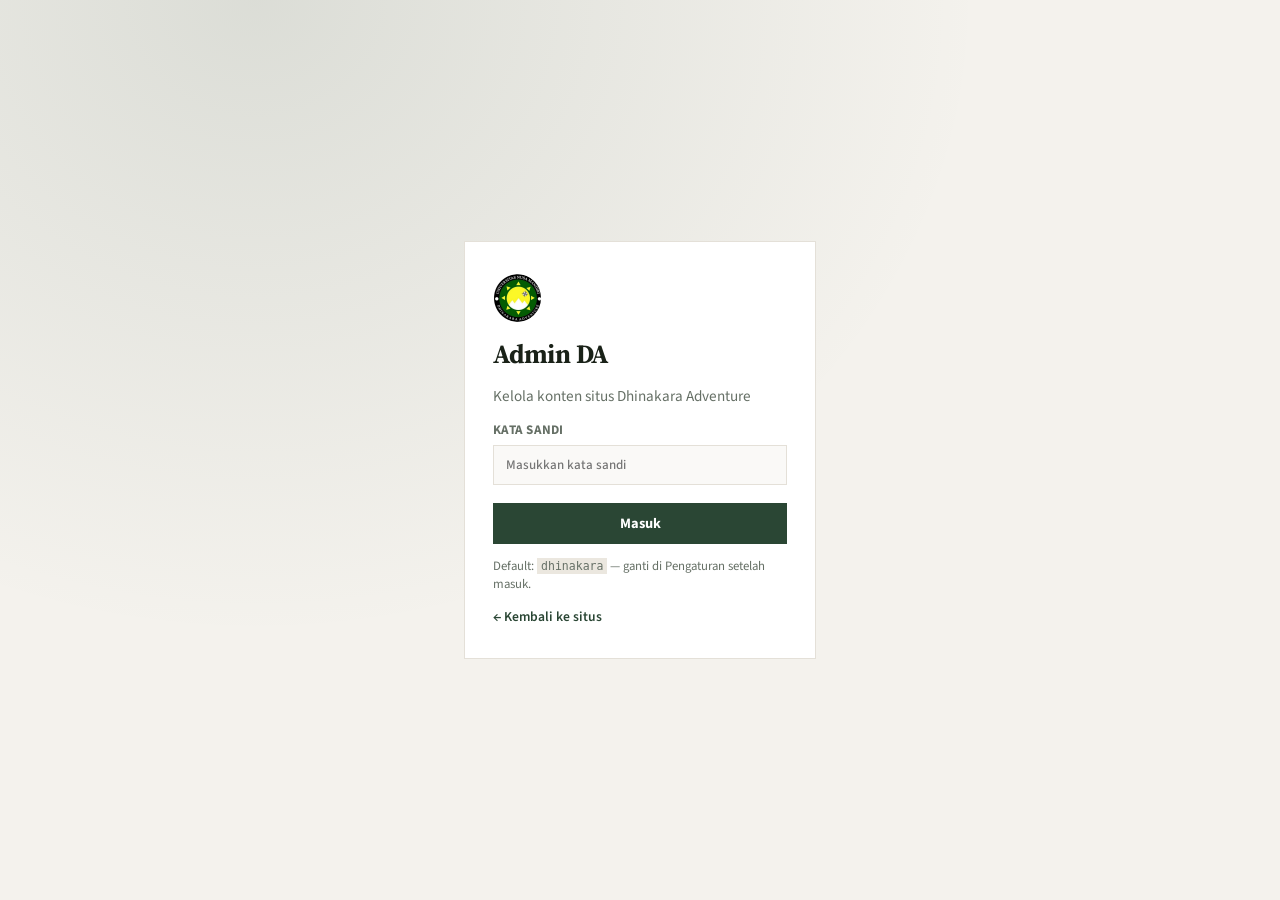
==== admin/index.html @ 502d2a69 "Initial commit: website Dhinakara Adventure UKM UNM" ====
<!DOCTYPE html>
<html lang="id">
<head>
  <meta charset="UTF-8">
  <meta name="viewport" content="width=device-width, initial-scale=1.0">
  <title>Admin — Dhinakara Adventure</title>
  <meta name="robots" content="noindex, nofollow">
  <link rel="icon" type="image/png" href="../assets/img/logo.png">
  <link rel="preconnect" href="https://fonts.googleapis.com">
  <link rel="preconnect" href="https://fonts.gstatic.com" crossorigin>
  <link href="https://fonts.googleapis.com/css2?family=Source+Sans+3:wght@400;500;600;700&family=Source+Serif+4:opsz,wght@8..60,600;8..60,700&display=swap" rel="stylesheet">
  <link rel="stylesheet" href="admin.css">
</head>
<body>
  <div id="login-screen" class="login-screen">
    <form id="login-form" class="login-card">
      <img src="../assets/img/logo.png" alt="" class="login-logo">
      <h1>Admin DA</h1>
      <p>Kelola konten situs Dhinakara Adventure</p>
      <label>
        Kata sandi
        <input type="password" id="login-pass" required autocomplete="current-password" placeholder="Masukkan kata sandi">
      </label>
      <button type="submit" class="btn btn-primary">Masuk</button>
      <p class="login-hint">Default: <code>dhinakara</code> — ganti di Pengaturan setelah masuk.</p>
      <a href="../index.html" class="login-back">← Kembali ke situs</a>
    </form>
  </div>

  <div id="app" class="app hidden">
    <aside class="sidebar">
      <div class="sidebar-brand">
        <img src="../assets/img/logo.png" alt="">
        <div>
          <strong>Admin DA</strong>
          <span>CMS situs</span>
        </div>
      </div>
      <nav class="sidebar-nav">
        <button type="button" data-tab="dashboard" class="nav-item active">Dashboard</button>
        <button type="button" data-tab="news" class="nav-item">Berita</button>
        <button type="button" data-tab="events" class="nav-item">Agenda</button>
        <button type="button" data-tab="gallery" class="nav-item">Galeri</button>
        <button type="button" data-tab="divisions" class="nav-item">Divisi</button>
        <button type="button" data-tab="struktur" class="nav-item">Struktur</button>
        <button type="button" data-tab="hero" class="nav-item">Hero</button>
        <button type="button" data-tab="site" class="nav-item">Identitas</button>
        <button type="button" data-tab="settings" class="nav-item">Pengaturan</button>
      </nav>
      <div class="sidebar-foot">
        <a href="../index.html" target="_blank" rel="noopener">Lihat situs ↗</a>
        <button type="button" id="btn-logout" class="btn-text">Keluar</button>
      </div>
    </aside>

    <main class="main">
      <header class="topbar">
        <h2 id="page-title">Dashboard</h2>
        <div class="topbar-actions">
          <button type="button" id="btn-save" class="btn btn-primary">Simpan perubahan</button>
          <button type="button" id="btn-export" class="btn btn-ghost">Export data.js</button>
        </div>
      </header>
      <p id="toast" class="toast hidden" role="status"></p>

      <section id="tab-dashboard" class="panel active">
        <div class="stat-grid">
          <div class="stat-card"><span id="stat-news">0</span><label>Berita</label></div>
          <div class="stat-card"><span id="stat-events">0</span><label>Agenda</label></div>
          <div class="stat-card"><span id="stat-gallery">0</span><label>Foto galeri</label></div>
          <div class="stat-card"><span id="stat-struktur">0</span><label>Jabatan BPH</label></div>
        </div>
        <div class="callout">
          <h3>Cara memakai admin</h3>
          <ol>
            <li>Edit konten di menu kiri, lalu klik <strong>Simpan perubahan</strong>.</li>
            <li>Foto bisa diunggah dari perangkat (atau tetap pakai URL). File akan dikompres otomatis.</li>
            <li>Perubahan langsung terlihat di situs (browser yang sama) via penyimpanan lokal.</li>
            <li>Untuk deploy permanen: klik <strong>Export data.js</strong>, ganti file <code>js/data.js</code> di hosting.</li>
          </ol>
        </div>
      </section>

      <section id="tab-news" class="panel">
        <div class="panel-head">
          <p>Kelola berita / kegiatan — unggah foto dari perangkat atau tempel URL.</p>
          <button type="button" class="btn btn-primary" data-add="news">+ Tambah berita</button>
        </div>
        <div id="list-news" class="item-list"></div>
      </section>

      <section id="tab-events" class="panel">
        <div class="panel-head">
          <p>Agenda mendatang di beranda.</p>
          <button type="button" class="btn btn-primary" data-add="events">+ Tambah agenda</button>
        </div>
        <div id="list-events" class="item-list"></div>
      </section>

      <section id="tab-gallery" class="panel">
        <div class="panel-head">
          <p>Foto galeri — unggah dari perangkat atau tempel URL.</p>
          <button type="button" class="btn btn-primary" data-add="gallery">+ Tambah foto</button>
        </div>
        <div id="list-gallery" class="item-list"></div>
      </section>

      <section id="tab-divisions" class="panel">
        <div class="panel-head">
          <p>Tiga divisi di beranda — unggah foto lapangan untuk masing-masing.</p>
        </div>
        <div id="list-divisions" class="item-list"></div>
      </section>

      <section id="tab-struktur" class="panel">
        <div class="callout struktur-guide">
          <h3>Cara isi struktur BPH</h3>
          <p>Yang Anda isi di sini akan tampil sebagai <strong>bagan kepengurusan</strong> di halaman Profil.</p>
          <div class="struktur-guide-bagan" aria-hidden="true">
            <div class="sg-row"><span class="sg-lead-text">Ketua Umum</span></div>
            <div class="sg-line"></div>
            <div class="sg-row"><span>Sekretaris</span><span>Bendahara</span></div>
            <div class="sg-line"></div>
            <div class="sg-row"><span>Kordiv</span><span>Peralatan</span><span>Medis</span><span>Humas</span></div>
          </div>
          <ol>
            <li>Isi <strong>periode kepengurusan</strong> (contoh: 2025 / 2026).</li>
            <li>Untuk tiap jabatan, isi <strong>nama pengurus</strong>. Boleh dikosongkan jika belum dipublikasikan.</li>
            <li>Klik <strong>Simpan perubahan</strong>, lalu buka Profil untuk melihat hasilnya.</li>
          </ol>
        </div>

        <div class="struktur-meta">
          <h3 class="struktur-section-title">1. Informasi periode</h3>
          <div class="form-grid form-grid-2">
            <label>
              Periode kepengurusan
              <input type="text" id="struktur-periode" placeholder="Contoh: 2025 / 2026">
              <span class="field-hint">Tahun masa jabatan BPH saat ini.</span>
            </label>
            <label>
              Keterangan singkat
              <input type="text" id="struktur-catatan" placeholder="Contoh: Badan Pengurus Harian (BPH)">
              <span class="field-hint">Teks di bawah judul “Struktur organisasi”.</span>
            </label>
          </div>
        </div>

        <h3 class="struktur-section-title">2. Isi nama pengurus per jabatan</h3>
        <p class="struktur-section-lead">Jabatan sudah mengikuti AD/ART. Admin hanya perlu mengganti <strong>nama</strong> (dan boleh menyunting deskripsi).</p>
        <div id="list-struktur" class="item-list struktur-list"></div>
        <div class="struktur-actions">
          <button type="button" id="btn-restore-struktur" class="btn btn-ghost">Pulihkan contoh struktur bawaan</button>
          <a class="btn btn-ghost" href="../profil.html#kepengurusan" target="_blank" rel="noopener">Lihat di Profil ↗</a>
        </div>
      </section>

      <section id="tab-hero" class="panel">
        <div class="panel-head">
          <p>Slideshow hero beranda — unggah foto atau tempel URL.</p>
          <button type="button" class="btn btn-primary" data-add="hero">+ Tambah slide</button>
        </div>
        <div id="list-hero" class="item-list"></div>
      </section>

      <section id="tab-site" class="panel">
        <div class="panel-head">
          <p>Identitas publik situs (tanpa nomor/email pribadi).</p>
        </div>
        <div class="form-grid form-grid-2">
          <label>Nama UKM
            <input type="text" id="site-name">
          </label>
          <label>Universitas
            <input type="text" id="site-university">
          </label>
          <label>Tagline
            <input type="text" id="site-tagline">
          </label>
          <label>Instagram URL
            <input type="url" id="site-ig">
          </label>
          <label>Label Instagram
            <input type="text" id="site-ig-label">
          </label>
          <label>Alamat baris 3
            <input type="text" id="site-addr3">
          </label>
        </div>
        <label class="block-label">Deskripsi singkat
          <textarea id="site-desc" rows="4"></textarea>
        </label>
      </section>

      <section id="tab-settings" class="panel">
        <div class="callout">
          <h3>Keamanan</h3>
          <p>Admin ini berjalan di browser (tanpa server). Jangan bagikan kata sandi. Untuk produksi, batasi akses folder <code>/admin</code> di hosting.</p>
        </div>
        <div class="form-grid">
          <label>Kata sandi baru
            <input type="password" id="new-pass" placeholder="Minimal 6 karakter" autocomplete="new-password">
          </label>
          <label>Ulangi kata sandi
            <input type="password" id="new-pass2" autocomplete="new-password">
          </label>
        </div>
        <button type="button" id="btn-pass" class="btn btn-primary" style="margin-top:1rem">Ganti kata sandi</button>
        <hr class="sep">
        <button type="button" id="btn-reset" class="btn btn-danger">Reset semua ke data bawaan</button>
      </section>
    </main>
  </div>

  <script src="../js/data.js"></script>
  <script src="admin.js"></script>
</body>
</html>
---- admin/admin.css ----
:root {
  --bg: #f4f2ed;
  --panel: #ffffff;
  --ink: #1a2218;
  --muted: #667066;
  --forest: #2a4634;
  --line: #e4e0d8;
  --danger: #9b2c2c;
  --accent: #b8920a;
  --sidebar: #18261c;
}

* { box-sizing: border-box; }
html, body {
  margin: 0;
  min-height: 100%;
  font-family: "Source Sans 3", Segoe UI, sans-serif;
  color: var(--ink);
  background: var(--bg);
}
.hidden { display: none !important; }
code {
  font-size: 0.9em;
  background: #ebe7df;
  padding: 0.1em 0.35em;
}

.btn {
  display: inline-flex;
  align-items: center;
  justify-content: center;
  gap: 0.35rem;
  padding: 0.55rem 1rem;
  border: 1px solid transparent;
  font: inherit;
  font-weight: 700;
  font-size: 0.9rem;
  cursor: pointer;
  text-decoration: none;
  color: inherit;
  background: transparent;
}
.btn-primary {
  background: var(--forest);
  color: #fff;
}
.btn-primary:hover { background: #1e3426; }
.btn-ghost {
  border-color: var(--line);
  background: #fff;
}
.btn-ghost:hover { border-color: var(--forest); }
.btn-danger {
  background: #fff;
  border-color: #e8b4b4;
  color: var(--danger);
}
.btn-danger:hover { background: #fdf2f2; }
.btn-text {
  background: none;
  border: 0;
  color: rgba(255,255,255,0.7);
  font: inherit;
  font-size: 0.85rem;
  cursor: pointer;
  padding: 0;
}
.btn-text:hover { color: #fff; }
.btn-sm {
  padding: 0.35rem 0.7rem;
  font-size: 0.8rem;
}

/* Login */
.login-screen {
  min-height: 100vh;
  display: grid;
  place-items: center;
  padding: 1.5rem;
  background:
    radial-gradient(ellipse at 20% 0%, rgba(42,70,52,0.12), transparent 50%),
    var(--bg);
}
.login-card {
  width: 100%;
  max-width: 22rem;
  background: var(--panel);
  border: 1px solid var(--line);
  padding: 2rem 1.75rem;
  display: flex;
  flex-direction: column;
  gap: 0.85rem;
}
.login-logo {
  width: 3rem;
  height: 3rem;
  border-radius: 999px;
  object-fit: cover;
}
.login-card h1 {
  margin: 0;
  font-family: "Source Serif 4", Georgia, serif;
  font-size: 1.65rem;
  letter-spacing: -0.02em;
}
.login-card > p {
  margin: 0;
  color: var(--muted);
  font-size: 0.95rem;
}
.login-card label {
  display: flex;
  flex-direction: column;
  gap: 0.35rem;
  font-size: 0.82rem;
  font-weight: 700;
  color: var(--muted);
}
.login-card input {
  font: inherit;
  font-weight: 500;
  color: var(--ink);
  padding: 0.65rem 0.75rem;
  border: 1px solid var(--line);
  background: #faf9f7;
}
.login-card .btn { width: 100%; margin-top: 0.25rem; }
.login-hint {
  font-size: 0.8rem !important;
  color: var(--muted);
}
.login-back {
  font-size: 0.85rem;
  color: var(--forest);
  font-weight: 600;
  text-decoration: none;
}
.login-back:hover { text-decoration: underline; }

/* App shell */
.app {
  display: grid;
  grid-template-columns: 15.5rem 1fr;
  min-height: 100vh;
}
.sidebar {
  background: var(--sidebar);
  color: #fff;
  padding: 1.25rem 1rem;
  display: flex;
  flex-direction: column;
  gap: 1.25rem;
  position: sticky;
  top: 0;
  height: 100vh;
}
.sidebar-brand {
  display: flex;
  align-items: center;
  gap: 0.7rem;
  padding: 0 0.35rem;
}
.sidebar-brand img {
  width: 2.25rem;
  height: 2.25rem;
  border-radius: 999px;
  object-fit: cover;
}
.sidebar-brand strong {
  display: block;
  font-size: 0.95rem;
}
.sidebar-brand span {
  display: block;
  font-size: 0.72rem;
  opacity: 0.6;
}
.sidebar-nav {
  display: flex;
  flex-direction: column;
  gap: 0.2rem;
  flex: 1;
}
.nav-item {
  text-align: left;
  background: transparent;
  border: 0;
  color: rgba(255,255,255,0.72);
  font: inherit;
  font-size: 0.9rem;
  font-weight: 600;
  padding: 0.55rem 0.75rem;
  cursor: pointer;
}
.nav-item:hover { color: #fff; background: rgba(255,255,255,0.06); }
.nav-item.active {
  color: #fff;
  background: rgba(255,255,255,0.1);
}
.sidebar-foot {
  display: flex;
  flex-direction: column;
  gap: 0.65rem;
  padding: 0.5rem 0.35rem 0;
  border-top: 1px solid rgba(255,255,255,0.1);
}
.sidebar-foot a {
  color: rgba(255,255,255,0.7);
  font-size: 0.85rem;
  text-decoration: none;
}
.sidebar-foot a:hover { color: #fff; }

.main {
  padding: 1.25rem 1.5rem 2.5rem;
  max-width: 58rem;
}
.topbar {
  display: flex;
  flex-wrap: wrap;
  align-items: center;
  justify-content: space-between;
  gap: 0.75rem;
  margin-bottom: 1rem;
}
.topbar h2 {
  margin: 0;
  font-family: "Source Serif 4", Georgia, serif;
  font-size: 1.55rem;
  letter-spacing: -0.02em;
}
.topbar-actions {
  display: flex;
  flex-wrap: wrap;
  gap: 0.5rem;
}

.toast {
  background: #e8efe6;
  border: 1px solid #c5d6c4;
  color: var(--forest);
  padding: 0.65rem 0.9rem;
  font-size: 0.9rem;
  font-weight: 600;
  margin-bottom: 1rem;
}
.toast.error {
  background: #fdf2f2;
  border-color: #e8b4b4;
  color: var(--danger);
}

.panel { display: none; }
.panel.active { display: block; }

.stat-grid {
  display: grid;
  grid-template-columns: repeat(2, 1fr);
  gap: 0.85rem;
  margin-bottom: 1.25rem;
}
@media (min-width: 700px) {
  .stat-grid { grid-template-columns: repeat(4, 1fr); }
}
.stat-card {
  background: var(--panel);
  border: 1px solid var(--line);
  padding: 1.15rem 1rem;
}
.stat-card span {
  display: block;
  font-family: "Source Serif 4", Georgia, serif;
  font-size: 1.85rem;
  font-weight: 700;
  color: var(--forest);
  line-height: 1;
}
.stat-card label {
  display: block;
  margin-top: 0.4rem;
  font-size: 0.82rem;
  color: var(--muted);
}

.callout {
  background: var(--panel);
  border: 1px solid var(--line);
  padding: 1.25rem 1.35rem;
}
.callout h3 {
  margin: 0 0 0.5rem;
  font-family: "Source Serif 4", Georgia, serif;
  font-size: 1.15rem;
}
.callout p, .callout ol {
  margin: 0;
  color: var(--muted);
  font-size: 0.95rem;
  line-height: 1.55;
}
.callout ol { padding-left: 1.2rem; }
.callout li + li { margin-top: 0.35rem; }

.panel-head {
  display: flex;
  flex-wrap: wrap;
  align-items: center;
  justify-content: space-between;
  gap: 0.75rem;
  margin-bottom: 1rem;
}
.panel-head p {
  margin: 0;
  color: var(--muted);
  font-size: 0.95rem;
  max-width: 36rem;
}

.item-list {
  display: flex;
  flex-direction: column;
  gap: 0.85rem;
}
.item-card {
  background: var(--panel);
  border: 1px solid var(--line);
  padding: 1rem 1.1rem;
}
.item-card-head {
  display: flex;
  align-items: center;
  justify-content: space-between;
  gap: 0.5rem;
  margin-bottom: 0.75rem;
}
.item-card-head strong {
  font-size: 0.9rem;
}
.item-actions { display: flex; gap: 0.35rem; }

.form-grid {
  display: grid;
  gap: 0.75rem;
}
.form-grid-2 {
  grid-template-columns: 1fr;
}
@media (min-width: 700px) {
  .form-grid-2 { grid-template-columns: 1fr 1fr; }
}
label, .block-label {
  display: flex;
  flex-direction: column;
  gap: 0.3rem;
  font-size: 0.78rem;
  font-weight: 700;
  letter-spacing: 0.02em;
  text-transform: uppercase;
  color: var(--muted);
}
.block-label { margin-top: 1rem; }
input, textarea, select {
  font: inherit;
  font-weight: 500;
  font-size: 0.95rem;
  text-transform: none;
  letter-spacing: normal;
  color: var(--ink);
  padding: 0.55rem 0.65rem;
  border: 1px solid var(--line);
  background: #faf9f7;
  width: 100%;
}
textarea { resize: vertical; min-height: 5rem; }
.sep {
  border: 0;
  border-top: 1px solid var(--line);
  margin: 1.75rem 0;
}

/* Struktur admin — panduan jelas */
.field-hint {
  display: block;
  margin-top: 0.25rem;
  font-size: 0.78rem;
  font-weight: 500;
  letter-spacing: normal;
  text-transform: none;
  color: #8a9188;
  line-height: 1.35;
}
.struktur-guide { margin-bottom: 1.5rem; }
.struktur-guide-bagan {
  margin: 1rem 0;
  padding: 1rem;
  background: #f7f5f1;
  border: 1px dashed #d5cfc4;
  display: flex;
  flex-direction: column;
  align-items: center;
  gap: 0.55rem;
}
.sg-row {
  display: flex;
  flex-wrap: wrap;
  justify-content: center;
  gap: 1rem 1.5rem;
  font-size: 0.78rem;
  font-weight: 600;
  color: var(--ink);
}
.sg-lead-text {
  font-family: "Source Serif 4", Georgia, serif;
  font-size: 1rem;
  font-weight: 700;
  color: var(--forest);
}
.sg-line {
  width: 1px;
  height: 0.85rem;
  background: #c4bdb2;
  margin: 0.35rem 0;
}
.struktur-meta {
  background: var(--panel);
  border: 1px solid var(--line);
  padding: 1.15rem 1.25rem;
  margin-bottom: 1.5rem;
}
.struktur-section-title {
  margin: 0 0 0.75rem;
  font-family: "Source Serif 4", Georgia, serif;
  font-size: 1.15rem;
  letter-spacing: -0.015em;
}
.struktur-section-lead {
  margin: -0.25rem 0 1rem;
  color: var(--muted);
  font-size: 0.92rem;
  line-height: 1.45;
}
.struktur-group-label {
  font-size: 0.78rem;
  font-weight: 700;
  letter-spacing: 0.06em;
  text-transform: uppercase;
  color: var(--forest);
  margin: 0.5rem 0 0.15rem;
  padding-top: 0.35rem;
}
.struktur-card-title {
  display: flex;
  flex-wrap: wrap;
  align-items: center;
  gap: 0.5rem;
}
.struktur-badge {
  font-size: 0.7rem;
  font-weight: 700;
  letter-spacing: 0.04em;
  text-transform: uppercase;
  background: #e8efe6;
  color: var(--forest);
  padding: 0.25rem 0.5rem;
}
.struktur-list .item-card {
  border-left: 3px solid var(--forest);
}
.struktur-actions {
  display: flex;
  flex-wrap: wrap;
  gap: 0.6rem;
  margin-top: 1.25rem;
}
label select {
  font: inherit;
  font-weight: 500;
  font-size: 0.95rem;
  text-transform: none;
  letter-spacing: normal;
  color: var(--ink);
  padding: 0.55rem 0.65rem;
  border: 1px solid var(--line);
  background: #faf9f7;
  width: 100%;
}

@media (max-width: 860px) {
  .app {
    grid-template-columns: 1fr;
  }
  .sidebar {
    position: relative;
    height: auto;
  }
  .sidebar-nav {
    flex-direction: row;
    flex-wrap: wrap;
  }
  .main { padding: 1rem; }
}

/* Image upload fields */
.img-field {
  margin-top: 0.85rem;
  padding-top: 0.85rem;
  border-top: 1px solid var(--line);
  display: flex;
  flex-direction: column;
  gap: 0.55rem;
}
.img-field-label {
  font-size: 0.78rem;
  font-weight: 700;
  letter-spacing: 0.02em;
  text-transform: uppercase;
  color: var(--muted);
}
.img-preview {
  width: 100%;
  max-width: 18rem;
  aspect-ratio: 4/3;
  background: #f0ece5;
  border: 1px dashed #d5cfc4;
  overflow: hidden;
  display: grid;
  place-items: center;
}
.img-preview.is-empty {
  color: #8a9188;
  font-size: 0.86rem;
  font-weight: 500;
}
.img-preview img {
  width: 100%;
  height: 100%;
  object-fit: cover;
  display: block;
}
.img-actions {
  display: flex;
  flex-wrap: wrap;
  gap: 0.45rem;
}
.img-upload-btn {
  cursor: pointer;
  margin: 0;
  text-transform: none;
  letter-spacing: normal;
  font-size: 0.8rem;
}
.img-upload-btn input { display: none; }
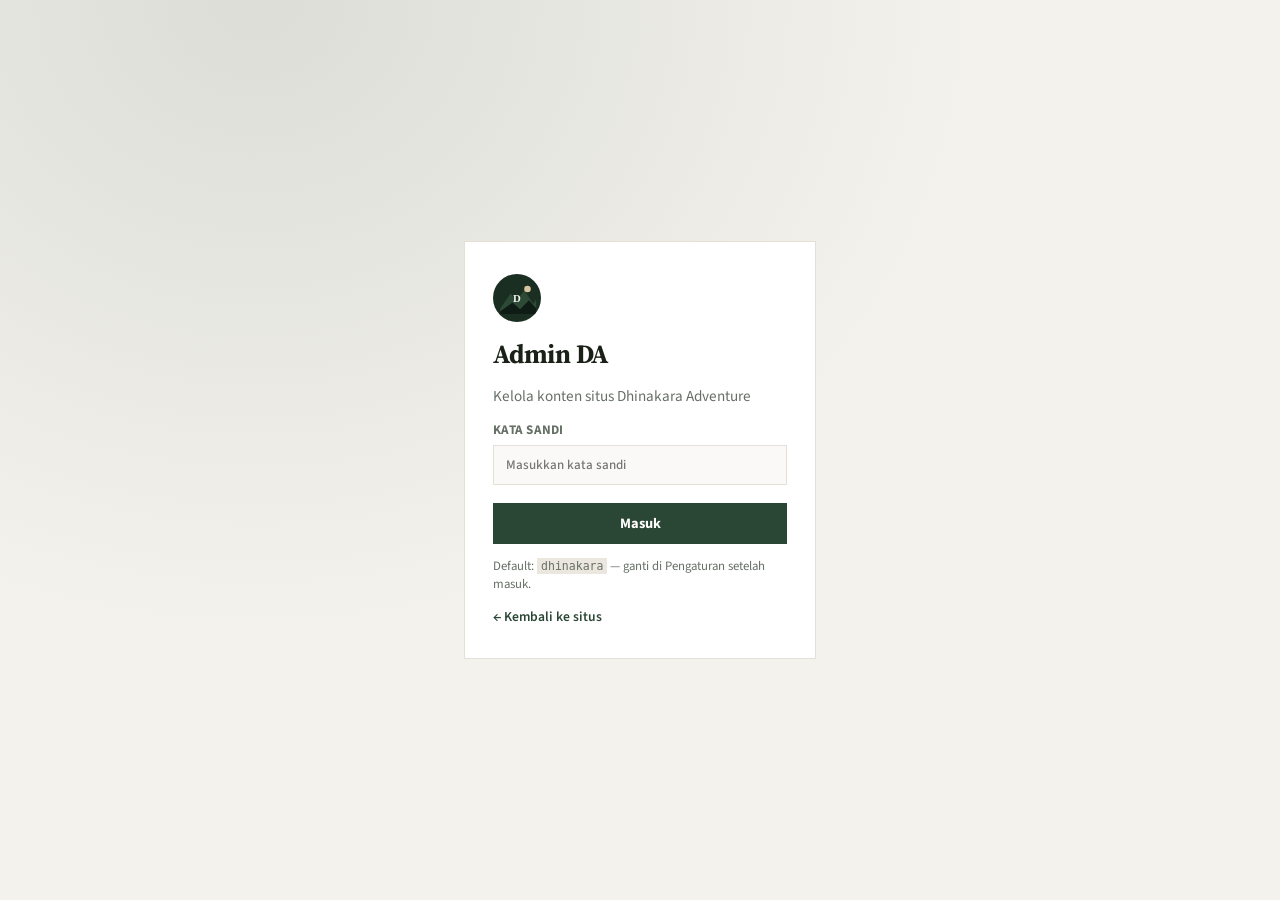
==== commit 7f7333b6: "Fix admin layout for Android and mobile browsers. Co-authored-by: Cursor <cursoragent@cursor.com>" ====
--- a/admin/index.html
+++ b/admin/index.html
@@ -2,10 +2,10 @@
 <html lang="id">
 <head>
   <meta charset="UTF-8">
-  <meta name="viewport" content="width=device-width, initial-scale=1.0">
+  <meta name="viewport" content="width=device-width, initial-scale=1.0, viewport-fit=cover">
   <title>Admin — Dhinakara Adventure</title>
   <meta name="robots" content="noindex, nofollow">
-  <link rel="icon" type="image/png" href="../assets/img/logo.png">
+  <link rel="icon" type="image/svg+xml" href="../assets/img/logo.svg">
   <link rel="preconnect" href="https://fonts.googleapis.com">
   <link rel="preconnect" href="https://fonts.gstatic.com" crossorigin>
   <link href="https://fonts.googleapis.com/css2?family=Source+Sans+3:wght@400;500;600;700&family=Source+Serif+4:opsz,wght@8..60,600;8..60,700&display=swap" rel="stylesheet">
@@ -14,12 +14,12 @@
 <body>
   <div id="login-screen" class="login-screen">
     <form id="login-form" class="login-card">
-      <img src="../assets/img/logo.png" alt="" class="login-logo">
+      <img src="../assets/img/logo.svg" alt="" class="login-logo">
       <h1>Admin DA</h1>
       <p>Kelola konten situs Dhinakara Adventure</p>
       <label>
         Kata sandi
-        <input type="password" id="login-pass" required autocomplete="current-password" placeholder="Masukkan kata sandi">
+        <input type="password" id="login-pass" required autocomplete="current-password" placeholder="Masukkan kata sandi" inputmode="text">
       </label>
       <button type="submit" class="btn btn-primary">Masuk</button>
       <p class="login-hint">Default: <code>dhinakara</code> — ganti di Pengaturan setelah masuk.</p>
@@ -29,14 +29,20 @@
 
   <div id="app" class="app hidden">
     <aside class="sidebar">
-      <div class="sidebar-brand">
-        <img src="../assets/img/logo.png" alt="">
-        <div>
-          <strong>Admin DA</strong>
-          <span>CMS situs</span>
+      <div class="sidebar-top">
+        <div class="sidebar-brand">
+          <img src="../assets/img/logo.svg" alt="">
+          <div>
+            <strong>Admin DA</strong>
+            <span>CMS situs</span>
+          </div>
+        </div>
+        <div class="sidebar-foot sidebar-foot-desktop">
+          <a href="../index.html" target="_blank" rel="noopener">Lihat situs ↗</a>
+          <button type="button" id="btn-logout" class="btn-text">Keluar</button>
         </div>
       </div>
-      <nav class="sidebar-nav">
+      <nav class="sidebar-nav" aria-label="Menu admin">
         <button type="button" data-tab="dashboard" class="nav-item active">Dashboard</button>
         <button type="button" data-tab="news" class="nav-item">Berita</button>
         <button type="button" data-tab="events" class="nav-item">Agenda</button>
@@ -47,9 +53,9 @@
         <button type="button" data-tab="site" class="nav-item">Identitas</button>
         <button type="button" data-tab="settings" class="nav-item">Pengaturan</button>
       </nav>
-      <div class="sidebar-foot">
+      <div class="sidebar-foot sidebar-foot-mobile">
         <a href="../index.html" target="_blank" rel="noopener">Lihat situs ↗</a>
-        <button type="button" id="btn-logout" class="btn-text">Keluar</button>
+        <button type="button" id="btn-logout-mobile" class="btn-text">Keluar</button>
       </div>
     </aside>
 
@@ -57,8 +63,8 @@
       <header class="topbar">
         <h2 id="page-title">Dashboard</h2>
         <div class="topbar-actions">
-          <button type="button" id="btn-save" class="btn btn-primary">Simpan perubahan</button>
-          <button type="button" id="btn-export" class="btn btn-ghost">Export data.js</button>
+          <button type="button" id="btn-save" class="btn btn-primary">Simpan</button>
+          <button type="button" id="btn-export" class="btn btn-ghost">Export</button>
         </div>
       </header>
       <p id="toast" class="toast hidden" role="status"></p>
--- a/admin/admin.css
+++ b/admin/admin.css
@@ -17,6 +17,8 @@
   font-family: "Source Sans 3", Segoe UI, sans-serif;
   color: var(--ink);
   background: var(--bg);
+  overflow-x: hidden;
+  -webkit-text-size-adjust: 100%;
 }
 .hidden { display: none !important; }
 code {
@@ -153,6 +155,12 @@
   position: sticky;
   top: 0;
   height: 100vh;
+  height: 100dvh;
+}
+.sidebar-top {
+  display: flex;
+  flex-direction: column;
+  gap: 1rem;
 }
 .sidebar-brand {
   display: flex;
@@ -165,6 +173,7 @@
   height: 2.25rem;
   border-radius: 999px;
   object-fit: cover;
+  background: #fff;
 }
 .sidebar-brand strong {
   display: block;
@@ -180,6 +189,7 @@
   flex-direction: column;
   gap: 0.2rem;
   flex: 1;
+  min-height: 0;
 }
 .nav-item {
   text-align: left;
@@ -191,6 +201,8 @@
   font-weight: 600;
   padding: 0.55rem 0.75rem;
   cursor: pointer;
+  white-space: nowrap;
+  -webkit-tap-highlight-color: transparent;
 }
 .nav-item:hover { color: #fff; background: rgba(255,255,255,0.06); }
 .nav-item.active {
@@ -204,6 +216,7 @@
   padding: 0.5rem 0.35rem 0;
   border-top: 1px solid rgba(255,255,255,0.1);
 }
+.sidebar-foot-mobile { display: none; }
 .sidebar-foot a {
   color: rgba(255,255,255,0.7);
   font-size: 0.85rem;
@@ -362,14 +375,18 @@
 input, textarea, select {
   font: inherit;
   font-weight: 500;
-  font-size: 0.95rem;
+  font-size: 16px;
   text-transform: none;
   letter-spacing: normal;
   color: var(--ink);
-  padding: 0.55rem 0.65rem;
+  padding: 0.65rem 0.75rem;
   border: 1px solid var(--line);
   background: #faf9f7;
   width: 100%;
+  max-width: 100%;
+  border-radius: 0;
+  -webkit-appearance: none;
+  appearance: none;
 }
 textarea { resize: vertical; min-height: 5rem; }
 .sep {
@@ -475,11 +492,11 @@
 label select {
   font: inherit;
   font-weight: 500;
-  font-size: 0.95rem;
+  font-size: 16px;
   text-transform: none;
   letter-spacing: normal;
   color: var(--ink);
-  padding: 0.55rem 0.65rem;
+  padding: 0.65rem 0.75rem;
   border: 1px solid var(--line);
   background: #faf9f7;
   width: 100%;
@@ -488,16 +505,156 @@
 @media (max-width: 860px) {
   .app {
     grid-template-columns: 1fr;
+    min-height: 100dvh;
   }
   .sidebar {
-    position: relative;
+    position: sticky;
+    top: 0;
+    z-index: 30;
     height: auto;
+    min-height: 0;
+    padding: 0.75rem 0 0;
+    gap: 0.55rem;
+    box-shadow: 0 8px 20px rgba(0, 0, 0, 0.18);
+  }
+  .sidebar-top {
+    flex-direction: row;
+    align-items: center;
+    justify-content: space-between;
+    padding: 0 0.85rem;
+    gap: 0.75rem;
+  }
+  .sidebar-brand span { display: none; }
+  .sidebar-foot-desktop { display: none; }
+  .sidebar-foot-mobile {
+    display: flex;
+    flex-direction: row;
+    align-items: center;
+    justify-content: space-between;
+    gap: 1rem;
+    margin: 0.35rem 0.85rem 0.65rem;
+    padding: 0.55rem 0 0;
+    border-top: 1px solid rgba(255,255,255,0.12);
   }
   .sidebar-nav {
     flex-direction: row;
+    flex-wrap: nowrap;
+    overflow-x: auto;
+    overflow-y: hidden;
+    -webkit-overflow-scrolling: touch;
+    scrollbar-width: none;
+    gap: 0.25rem;
+    padding: 0 0.65rem 0.65rem;
+    flex: 0 0 auto;
+  }
+  .sidebar-nav::-webkit-scrollbar { display: none; }
+  .nav-item {
+    flex: 0 0 auto;
+    padding: 0.55rem 0.85rem;
+    font-size: 0.88rem;
+    border-radius: 999px;
+    background: rgba(255,255,255,0.06);
+  }
+  .nav-item.active {
+    background: #fff;
+    color: var(--forest);
+  }
+  .main {
+    padding: 1rem 0.85rem 5.5rem;
+    max-width: none;
+    width: 100%;
+  }
+  .topbar {
+    position: sticky;
+    top: 0;
+    z-index: 20;
+    background: var(--bg);
+    padding: 0.65rem 0 0.75rem;
+    margin: 0 0 0.75rem;
+    border-bottom: 1px solid var(--line);
+  }
+  .topbar h2 {
+    font-size: 1.25rem;
+    width: 100%;
+  }
+  .topbar-actions {
+    width: 100%;
+    display: grid;
+    grid-template-columns: 1.4fr 1fr;
+    gap: 0.5rem;
+  }
+  .topbar-actions .btn {
+    width: 100%;
+    min-height: 2.75rem;
+    padding: 0.7rem 0.75rem;
+  }
+  .login-screen {
+    padding: 1rem;
+    align-items: flex-start;
+    padding-top: 12vh;
+  }
+  .login-card {
+    max-width: none;
+    padding: 1.5rem 1.15rem;
+  }
+  .login-card input {
+    font-size: 16px;
+    min-height: 2.85rem;
+  }
+  .stat-grid {
+    grid-template-columns: repeat(2, 1fr);
+    gap: 0.65rem;
+  }
+  .item-card {
+    padding: 0.9rem 0.85rem;
+  }
+  .item-card-head {
+    flex-direction: column;
+    align-items: flex-start;
+  }
+  .item-actions {
+    width: 100%;
     flex-wrap: wrap;
   }
-  .main { padding: 1rem; }
+  .form-grid-2 {
+    grid-template-columns: 1fr !important;
+  }
+  .img-preview {
+    max-width: none;
+  }
+  .img-actions .btn,
+  .img-upload-btn {
+    min-height: 2.5rem;
+    padding: 0.55rem 0.85rem;
+  }
+  .panel-head {
+    flex-direction: column;
+    align-items: stretch;
+  }
+  .panel-head .btn {
+    width: 100%;
+  }
+  .struktur-actions {
+    flex-direction: column;
+  }
+  .struktur-actions .btn {
+    width: 100%;
+    justify-content: center;
+  }
+  .callout {
+    padding: 1rem;
+  }
+  .toast {
+    position: sticky;
+    top: 4.5rem;
+    z-index: 25;
+  }
+}
+
+@media (max-width: 420px) {
+  .topbar-actions {
+    grid-template-columns: 1fr;
+  }
 }
 
 /* Image upload fields */
